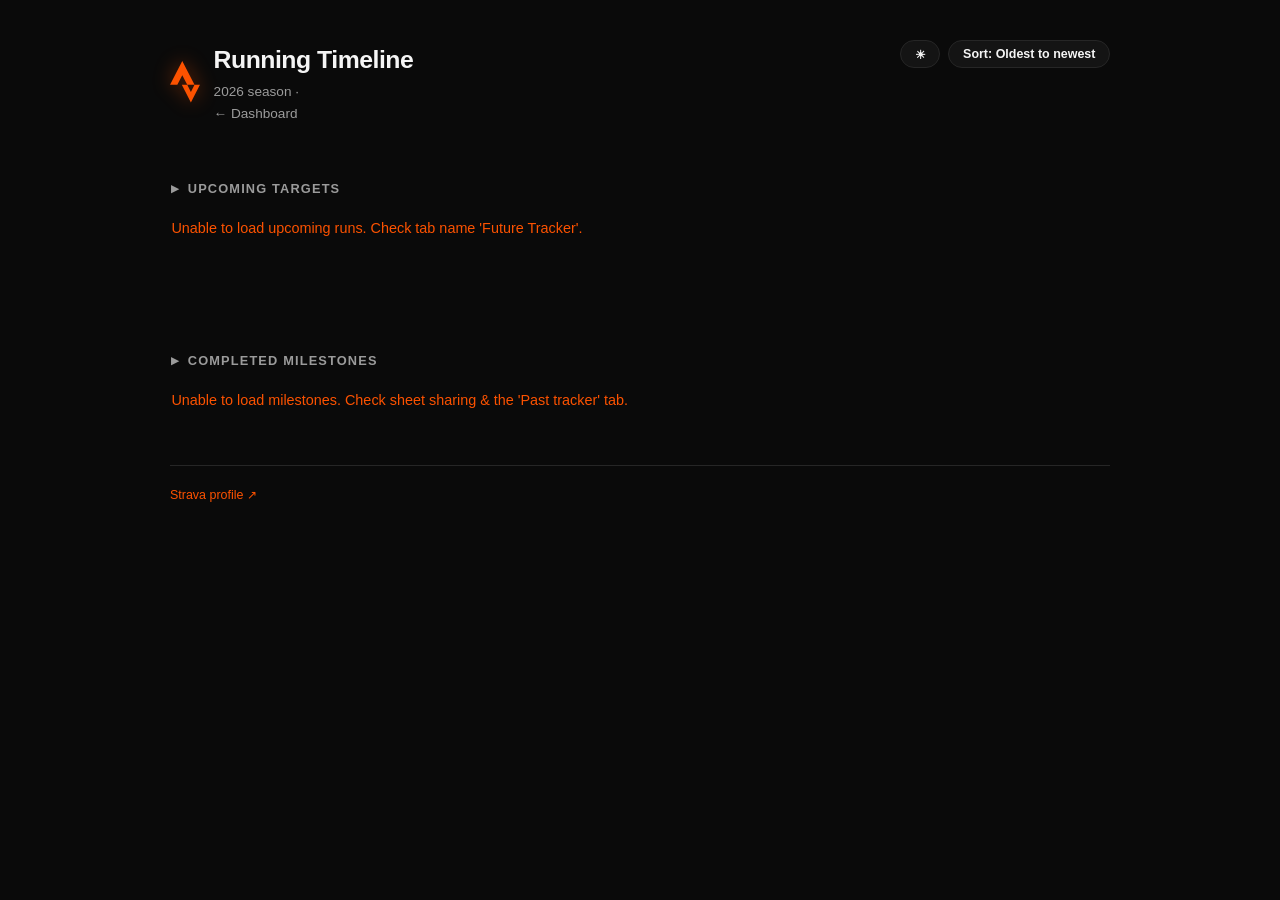
==== timeline.html @ 3454fff7 "Split timeline into its own page (timeline.html) with the sort button; dashboard links to it" ====
<!DOCTYPE html>
<html lang="en" data-theme="dark">
<head>
  <meta charset="UTF-8" />
  <meta name="viewport" content="width=device-width, initial-scale=1.0" />
  <title>Running Timeline · 2026</title>
  <meta name="description" content="Sarthak Jain — upcoming targets and completed milestones." />
  <link rel="stylesheet" href="styles.css" />
</head>
<body>

  <header class="site-header">
    <div class="brand">
      <a class="brand-link" href="index.html" aria-label="Back to dashboard">
        <svg class="logo" viewBox="0 0 42 59" aria-hidden="true">
          <path d="M29.2706 43.5683L24.1528 33.4854L16.5283 33.4982L29.2706 58.4349L41.9999 33.4854H34.3754L29.2706 43.5683Z" fill="currentColor"/>
          <path d="M17.1812 19.9467L24.1529 33.4852H34.3755L17.1812 0L0 33.4852H10.2356L17.1812 19.9467Z" fill="currentColor"/>
        </svg>
        <div class="brand-text">
          <h1>Running Timeline</h1>
          <p class="subtitle">2026 season · <a class="back-link" href="index.html">← Dashboard</a></p>
        </div>
      </a>
    </div>
    <div class="header-actions">
      <button id="theme-btn" class="ghost-btn" type="button" aria-label="Toggle theme">☾</button>
      <button id="sort-btn" class="ghost-btn" type="button">Sort: Oldest to newest</button>
    </div>
  </header>

  <main>
    <div id="sections-container">
      <section class="section-block" id="future-section">
        <h2 id="future-heading" class="section-title" title="Click to expand or collapse all">
          <span class="chevron">&#9654;</span> Upcoming Targets
        </h2>
        <div id="future-status" class="status-msg">Loading upcoming runs...</div>
        <div id="future-timeline" class="timeline future-timeline" style="display: none;"></div>
      </section>

      <section class="section-block" id="past-section">
        <h2 id="past-heading" class="section-title" title="Click to expand or collapse all">
          <span class="chevron">&#9654;</span> Completed Milestones
        </h2>
        <div id="past-status" class="status-msg">Loading milestones...</div>
        <div id="past-timeline" class="timeline" style="display: none;"></div>
      </section>
    </div>
  </main>

  <footer class="site-footer">
    <a href="https://www.strava.com/athletes/107463593" target="_blank" rel="noopener noreferrer">Strava profile ↗</a>
  </footer>

  <script src="common.js"></script>
  <script src="timeline.js"></script>
</body>
</html>
---- styles.css ----
/* ============================================================
   Running Milestones — dark-first Strava theme
   ============================================================ */

:root {
  --orange: #fc5200;
  --orange-soft: rgba(252, 82, 0, 0.14);
  --orange-glow: rgba(252, 82, 0, 0.45);
  --bg: #0a0a0a;
  --surface: #141414;
  --surface-2: #1c1c1c;
  --text: #f5f5f5;
  --muted: #9b9b9b;
  --border: #262626;
  --cell-off: #1c1c1c;
  --shadow-lift: 0 24px 52px -12px rgba(0, 0, 0, 0.8), 0 4px 18px -4px rgba(0, 0, 0, 0.55);
  --radius: 14px;
}

html[data-theme="light"] {
  --bg: #fafafa;
  --surface: #ffffff;
  --surface-2: #f1f1f1;
  --text: #171717;
  --muted: #6b6b6b;
  --border: #e5e5e5;
  --cell-off: #e9e9e9;
  --orange-soft: rgba(252, 82, 0, 0.1);
  --shadow-lift: 0 22px 48px -12px rgba(0, 0, 0, 0.16), 0 4px 16px -4px rgba(0, 0, 0, 0.08);
}

* { box-sizing: border-box; margin: 0; padding: 0; }

body {
  font-family: -apple-system, BlinkMacSystemFont, "Segoe UI", Roboto, Helvetica, Arial, sans-serif;
  background-color: var(--bg);
  color: var(--text);
  line-height: 1.6;
  padding: 2.5rem 1.25rem 3rem;
  max-width: 980px;
  margin: 0 auto;
  transition: background-color 0.25s ease, color 0.25s ease;
}

/* ---------- Header ---------- */

.site-header {
  display: flex;
  align-items: flex-start;
  justify-content: space-between;
  flex-wrap: wrap;
  gap: 1rem;
  margin-bottom: 2rem;
}

.brand { display: flex; align-items: center; gap: 0.85rem; }

.logo {
  width: 30px;
  height: 42px;
  color: var(--orange);
  flex: none;
  filter: drop-shadow(0 0 10px var(--orange-glow));
}

.brand-text h1 {
  font-size: 1.55rem;
  font-weight: 700;
  letter-spacing: -0.02em;
}

.subtitle {
  color: var(--muted);
  font-size: 0.85rem;
  margin-top: 0.1rem;
}

.header-actions { display: flex; gap: 0.5rem; }

.brand-link {
  display: flex;
  align-items: center;
  gap: 0.85rem;
  text-decoration: none;
  color: inherit;
}

.back-link { color: var(--muted); text-decoration: none; }
.back-link:hover { color: var(--orange); }

a.ghost-btn { display: inline-block; }

.ghost-btn {
  background: var(--surface);
  border: 1px solid var(--border);
  color: var(--text);
  font-family: inherit;
  font-size: 0.78rem;
  font-weight: 600;
  padding: 0.35rem 0.85rem;
  border-radius: 999px;
  cursor: pointer;
  user-select: none;
  transition: border-color 0.15s ease, color 0.15s ease, opacity 0.2s ease, transform 0.1s ease;
}

.ghost-btn:hover:not(:disabled) { border-color: var(--orange); color: var(--orange); }
.ghost-btn:active:not(:disabled) { transform: scale(0.97); }
.ghost-btn:disabled { opacity: 0.55; cursor: wait; }

/* ---------- Sections ---------- */

main section,
#sections-container > section {
  margin-bottom: 2.25rem;
}

.section-block {
  position: relative;
  border-radius: var(--radius);
  padding: 1rem 1.15rem;
  margin-left: -1.15rem;
  margin-right: -1.15rem;
  background-color: transparent;
  border: 1px solid transparent;
  will-change: transform, opacity, box-shadow, background-color;
}

.section-title {
  display: inline-flex;
  align-items: center;
  gap: 0.45rem;
  font-size: 0.8rem;
  font-weight: 700;
  text-transform: uppercase;
  letter-spacing: 0.09em;
  color: var(--muted);
  margin-bottom: 1.1rem;
  transition: color 0.15s ease;
}

.section-title .chevron {
  font-size: 0.65rem;
  transition: transform 0.25s ease, color 0.15s ease;
}

.section-title.clickable { cursor: pointer; user-select: none; }
.section-title.clickable:hover { color: var(--orange); }
.section-title.clickable:hover .chevron { color: var(--orange); }
.section-title.all-open .chevron { transform: rotate(90deg); }

.status-msg { color: var(--muted); font-size: 0.9rem; }
.status-msg.error { color: var(--orange); }

/* ---------- Hero stats ---------- */

.hero-stats {
  display: grid;
  grid-template-columns: repeat(auto-fit, minmax(150px, 1fr));
  gap: 0.75rem;
}

.stat-card {
  background: var(--surface);
  border: 1px solid var(--border);
  border-radius: 12px;
  padding: 0.9rem 1rem;
  position: relative;
  overflow: hidden;
}

.stat-card::before {
  content: "";
  position: absolute;
  inset: 0 auto 0 0;
  width: 3px;
  background: var(--orange);
  opacity: 0.85;
}

.stat-label {
  font-size: 0.68rem;
  font-weight: 700;
  text-transform: uppercase;
  letter-spacing: 0.07em;
  color: var(--muted);
  margin-bottom: 0.25rem;
}

.stat-value {
  font-size: 1.45rem;
  font-weight: 700;
  letter-spacing: -0.01em;
  font-variant-numeric: tabular-nums;
}

.stat-value .unit {
  font-size: 0.8rem;
  font-weight: 600;
  color: var(--muted);
  margin-left: 0.2rem;
}

.stat-sub { font-size: 0.75rem; color: var(--muted); margin-top: 0.15rem; }

/* ---------- Milestones ---------- */

.milestone-grid {
  display: grid;
  grid-template-columns: repeat(auto-fit, minmax(215px, 1fr));
  gap: 0.75rem;
}

.milestone-card {
  background: var(--surface);
  border: 1px solid var(--border);
  border-radius: 12px;
  padding: 0.95rem 1rem;
  display: flex;
  flex-direction: column;
  gap: 0.3rem;
  transition: border-color 0.15s ease, transform 0.15s ease;
}

.milestone-card:hover { border-color: var(--orange); transform: translateY(-2px); }

.milestone-card .m-label {
  display: flex;
  align-items: center;
  gap: 0.4rem;
  font-size: 0.68rem;
  font-weight: 700;
  text-transform: uppercase;
  letter-spacing: 0.07em;
  color: var(--muted);
}

.milestone-card .m-value {
  font-size: 1.5rem;
  font-weight: 700;
  letter-spacing: -0.01em;
  font-variant-numeric: tabular-nums;
}

.milestone-card .m-value .unit {
  font-size: 0.8rem;
  font-weight: 600;
  color: var(--muted);
  margin-left: 0.25rem;
}

.milestone-card .m-name {
  font-size: 0.88rem;
  font-weight: 600;
  color: var(--text);
  overflow: hidden;
  text-overflow: ellipsis;
  white-space: nowrap;
}

.milestone-card .m-meta {
  display: flex;
  align-items: center;
  justify-content: space-between;
  gap: 0.5rem;
  font-size: 0.75rem;
  color: var(--muted);
  font-variant-numeric: tabular-nums;
}

.strava-mini {
  color: var(--orange);
  text-decoration: none;
  font-weight: 600;
  white-space: nowrap;
  border: 1px solid var(--border);
  border-radius: 999px;
  padding: 0.05rem 0.5rem;
  font-size: 0.72rem;
  transition: border-color 0.15s ease;
}

.strava-mini:hover { border-color: var(--orange); }

/* ---------- Consistency / streak ---------- */

.streak-card {
  display: flex;
  flex-wrap: wrap;
  gap: 1.25rem 2rem;
  align-items: center;
  background: linear-gradient(135deg, rgba(252, 82, 0, 0.12), rgba(252, 82, 0, 0.03) 55%), var(--surface);
  border: 1px solid rgba(252, 82, 0, 0.35);
  border-radius: 12px;
  padding: 1rem 1.15rem;
  margin-bottom: 1.1rem;
}

.streak-hero { display: flex; align-items: baseline; gap: 0.6rem; }

.streak-flame {
  font-size: 2rem;
  filter: drop-shadow(0 0 12px var(--orange-glow));
}

.streak-number {
  font-size: 2.4rem;
  font-weight: 800;
  line-height: 1;
  color: var(--orange);
  font-variant-numeric: tabular-nums;
}

.streak-unit { font-size: 0.85rem; color: var(--muted); font-weight: 600; }
.streak-note { font-size: 0.78rem; color: var(--muted); width: 100%; }

.streak-stats { display: flex; gap: 1.75rem; flex-wrap: wrap; }

.streak-stat .stat-value { font-size: 1.25rem; color: var(--text); }

/* ---------- Heatmap ---------- */

.heatmap-wrap {
  background: var(--surface);
  border: 1px solid var(--border);
  border-radius: 12px;
  padding: 0.9rem 1rem;
}

.heatmap-head {
  display: flex;
  align-items: center;
  justify-content: space-between;
  flex-wrap: wrap;
  gap: 0.5rem;
  margin-bottom: 0.65rem;
}

.heatmap-title { font-size: 0.78rem; font-weight: 600; color: var(--muted); }
.heatmap-hint { font-weight: 500; color: var(--muted); opacity: 0.6; margin-left: 0.35rem; }

.heatmap-legend {
  display: flex;
  align-items: center;
  gap: 0.75rem;
}

.legend-item {
  display: inline-flex;
  align-items: center;
  gap: 0.3rem;
  font-size: 0.68rem;
  color: var(--muted);
}

.legend-cell { width: 11px; height: 11px; border-radius: 2.5px; display: inline-block; flex: none; }
.legend-cell.lv1 { background: rgba(252, 82, 0, 0.25); }
.legend-cell.lv2 { background: rgba(252, 82, 0, 0.55); }
.legend-cell.lv3 { background: var(--orange); }

.heatmap-scroll { overflow-x: auto; padding-bottom: 0.25rem; }
.heatmap-inner { display: flex; flex-direction: column; }

.heatmap-months-row { display: flex; }
.heatmap-months-spacer { width: 20px; flex: none; }
.heatmap-months {
  display: flex;
  height: 14px;
  margin-bottom: 3px;
  flex: 1;
  min-width: 0;
}

.hm-month-slot {
  flex: 1 1 0;
  min-width: 0;
  position: relative;
  font-size: 0.6rem;
  color: var(--muted);
  white-space: nowrap;
}

.heatmap-grid { display: flex; }

.heatmap-daylabels {
  position: relative;
  width: 20px;
  height: calc(var(--hm-step, 15px) * 7 - var(--hm-gap, 3px));
  flex: none;
  font-size: 0.6rem;
  color: var(--muted);
}

.heatmap-daylabels span { position: absolute; left: 0; line-height: var(--hm-cell, 12px); }

.heatmap { display: flex; gap: var(--hm-gap, 3px); flex: 1; min-width: 0; }

.hm-col { display: flex; flex-direction: column; align-items: center; gap: var(--hm-gap, 3px); flex: 1 1 0; min-width: 0; }

/* Mobile: show only the last ~6 months (weeks older than that are hidden,
   month-label slots hide in sync). Visible columns stretch to fill the card,
   so no horizontal scrolling is needed. */
@media (max-width: 720px) {
  .hm-col.old { display: none; }
  .hm-month-slot.old { display: none; }
}

.hm-cell {
  width: var(--hm-cell, 12px);
  height: var(--hm-cell, 12px);
  flex: none;
  border-radius: 2.5px;
  background: var(--cell-off);
  cursor: default;
  transition: transform 0.1s ease, box-shadow 0.1s ease;
}

.hm-cell.future { visibility: hidden; }
.hm-cell.lv1 { background: rgba(252, 82, 0, 0.25); }
.hm-cell.lv2 { background: rgba(252, 82, 0, 0.55); }
.hm-cell.lv3 { background: var(--orange); box-shadow: 0 0 6px var(--orange-glow); }

.hm-cell:hover { transform: scale(1.35); outline: 1px solid var(--orange); position: relative; z-index: 1; }

/* ---------- Charts ---------- */

.chart-grid {
  display: grid;
  grid-template-columns: 1fr 1fr;
  gap: 0.75rem;
}

@media (max-width: 720px) { .chart-grid { grid-template-columns: 1fr; } }

.chart-card {
  background: var(--surface);
  border: 1px solid var(--border);
  border-radius: 12px;
  padding: 0.9rem 1rem;
  min-width: 0;
}

.chart-card h3 {
  font-size: 0.78rem;
  font-weight: 700;
  text-transform: uppercase;
  letter-spacing: 0.07em;
  color: var(--muted);
  margin-bottom: 0.75rem;
}

.chart { display: flex; align-items: flex-end; gap: 4px; height: 140px; }

.bar {
  flex: 1;
  min-width: 8px;
  background: var(--orange);
  border-radius: 3px 3px 0 0;
  position: relative;
  transform-origin: bottom;
  animation: growUp 0.6s cubic-bezier(0.22, 1, 0.36, 1) backwards;
}

@keyframes growUp { from { transform: scaleY(0); } to { transform: scaleY(1); } }

.bar.zero { background: var(--cell-off); animation: none; }

.bar .bar-tip {
  position: absolute;
  bottom: calc(100% + 4px);
  left: 50%;
  transform: translateX(-50%);
  font-size: 0.65rem;
  font-weight: 700;
  color: var(--text);
  background: var(--surface-2);
  border: 1px solid var(--border);
  border-radius: 6px;
  padding: 0.05rem 0.35rem;
  white-space: nowrap;
  opacity: 0;
  pointer-events: none;
  transition: opacity 0.15s ease;
  z-index: 2;
}

.bar:hover .bar-tip { opacity: 1; }

.chart-labels { display: flex; gap: 4px; margin-top: 0.35rem; }

.chart-labels span {
  flex: 1;
  min-width: 8px;
  text-align: center;
  font-size: 0.6rem;
  color: var(--muted);
}

/* weekly line chart */
.line-chart-wrap { position: relative; height: 140px; }
.line-chart-wrap svg { width: 100%; height: 100%; display: block; overflow: visible; }
.week-line {
  fill: none;
  stroke: var(--orange);
  stroke-width: 2.5;
  stroke-linecap: round;
  stroke-linejoin: round;
}
.week-area { fill: url(#weekFill); opacity: 0.35; }
.week-dot {
  fill: var(--surface);
  stroke: var(--orange);
  stroke-width: 2;
  cursor: default;
  transition: r 0.1s ease;
}
.week-dot:hover { r: 5.5; }
.best-week { font-size: 0.78rem; color: var(--muted); margin-top: 0.6rem; }
.best-week b { color: var(--orange); }

/* ---------- Personal records ---------- */

.pr-grid {
  display: grid;
  grid-template-columns: repeat(auto-fit, minmax(190px, 1fr));
  gap: 0.75rem;
}

.pr-card {
  background: var(--surface);
  border: 1px solid var(--border);
  border-radius: 12px;
  padding: 0.9rem 1rem;
  position: relative;
  display: flex;
  flex-direction: column;
  gap: 0.25rem;
}

.pr-card .pr-dist {
  font-size: 0.7rem;
  font-weight: 800;
  letter-spacing: 0.08em;
  color: var(--orange);
  text-transform: uppercase;
}

.pr-card .pr-value {
  font-size: 1.35rem;
  font-weight: 700;
  font-variant-numeric: tabular-nums;
}

.pr-card .pr-meta { font-size: 0.74rem; color: var(--muted); display: flex; justify-content: space-between; gap: 0.5rem; }

.pr-badge {
  position: absolute;
  top: -9px;
  right: 10px;
  background: var(--orange);
  color: #fff;
  font-size: 0.62rem;
  font-weight: 800;
  letter-spacing: 0.06em;
  padding: 0.12rem 0.5rem;
  border-radius: 999px;
  box-shadow: 0 0 14px var(--orange-glow);
  animation: prPop 0.5s cubic-bezier(0.34, 1.56, 0.64, 1);
}

@keyframes prPop { from { transform: scale(0); } to { transform: scale(1); } }

.pr-ack {
  margin-top: 0.4rem;
  background: none;
  border: 1px solid var(--border);
  color: var(--muted);
  font-size: 0.7rem;
  font-family: inherit;
  border-radius: 999px;
  padding: 0.15rem 0.6rem;
  cursor: pointer;
  transition: color 0.15s, border-color 0.15s;
}
.pr-ack:hover { color: var(--orange); border-color: var(--orange); }

/* ---------- Timeline (future + past) ---------- */

#sections-container {
  display: flex;
  flex-direction: column;
  gap: 2.25rem;
  position: relative;
}

#sections-container.oldest-first { flex-direction: column-reverse; }

.timeline {
  position: relative;
  border-left: 2px solid var(--border);
  margin-left: 0.5rem;
  padding-left: 1.75rem;
  display: flex;
  flex-direction: column;
  gap: 2.1rem;
}

#sections-container.oldest-first .timeline { flex-direction: column-reverse; }

.timeline.future-timeline { border-left-style: dashed; }

.timeline-item { position: relative; }

.timeline-dot {
  position: absolute;
  left: -2.15rem;
  top: 0.35rem;
  width: 12px;
  height: 12px;
  border-radius: 50%;
  background-color: var(--bg);
  border: 2px solid var(--orange);
  transition: background-color 0.2s ease, border-color 0.2s ease;
}

.future-timeline .timeline-dot { border-color: var(--muted); }
.timeline-item.open .timeline-dot { background-color: var(--orange); border-color: var(--orange); }

.item-header {
  display: flex;
  flex-wrap: wrap;
  align-items: baseline;
  justify-content: space-between;
  gap: 0.5rem;
}

.item-title-group {
  cursor: pointer;
  user-select: none;
  display: flex;
  align-items: baseline;
  gap: 0.65rem;
}

.item-date {
  font-family: ui-monospace, SFMono-Regular, Menlo, Monaco, Consolas, monospace;
  font-size: 0.8rem;
  color: var(--muted);
}

.item-title { font-size: 1.05rem; font-weight: 600; transition: color 0.15s ease; }
.item-title-group:hover .item-title { color: var(--orange); }

.chevron {
  font-size: 0.75rem;
  color: var(--muted);
  transition: transform 0.25s ease;
  display: inline-block;
}

.timeline-item.open .chevron { transform: rotate(90deg); }

.strava-link,
.planned-badge,
.race-badge {
  font-size: 0.75rem;
  font-weight: 600;
  text-decoration: none;
  border: 1px solid var(--border);
  background: var(--surface);
  padding: 0.15rem 0.55rem;
  border-radius: 999px;
}

.strava-link { color: var(--orange); transition: border-color 0.15s ease; }
.strava-link:hover { border-color: var(--orange); }

.planned-badge { color: var(--muted); font-weight: 500; }

.race-badge {
  color: var(--orange);
  border-color: rgba(252, 82, 0, 0.4);
  background: var(--orange-soft);
}

/* CSS Grid accordion */
.details-collapse {
  display: grid;
  grid-template-rows: 0fr;
  opacity: 0;
  transition: grid-template-rows 0.32s cubic-bezier(0.4, 0, 0.2, 1),
              opacity 0.25s ease,
              margin-top 0.32s cubic-bezier(0.4, 0, 0.2, 1);
  margin-top: 0;
}

.timeline-item.open .details-collapse {
  grid-template-rows: 1fr;
  opacity: 1;
  margin-top: 0.75rem;
}

.details-inner { overflow: hidden; }

.item-details {
  padding: 1rem;
  background-color: var(--surface);
  border: 1px solid var(--border);
  border-radius: 10px;
  font-size: 0.92rem;
}

.item-description { color: var(--text); white-space: pre-line; }

.run-strip {
  display: flex;
  flex-wrap: wrap;
  gap: 0.5rem 1.1rem;
  margin-top: 0.6rem;
  padding-top: 0.6rem;
  border-top: 1px solid var(--border);
  font-size: 0.78rem;
  color: var(--muted);
  font-variant-numeric: tabular-nums;
}

.run-strip b { color: var(--text); font-weight: 600; }

.goals-grid {
  display: grid;
  grid-template-columns: repeat(auto-fit, minmax(180px, 1fr));
  gap: 0.75rem;
}

.goal-box {
  padding: 0.65rem 0.8rem;
  border-radius: 8px;
  border: 1px solid var(--border);
  background-color: var(--bg);
}

.goal-label {
  font-size: 0.7rem;
  font-weight: 600;
  text-transform: uppercase;
  letter-spacing: 0.05em;
  color: var(--orange);
  margin-bottom: 0.2rem;
}

.goal-value { font-size: 0.92rem; font-weight: 500; color: var(--text); }

.embed-container { margin-top: 1rem; overflow-x: auto; }
.embed-container:empty { display: none; }

.media-grid {
  display: grid;
  grid-template-columns: repeat(auto-fit, minmax(180px, 1fr));
  gap: 0.75rem;
  margin-top: 1rem;
}

.media-grid:empty { display: none; }

.media-card {
  border-radius: 8px;
  overflow: hidden;
  border: 1px solid var(--border);
  background: var(--bg);
}

.media-card img { width: 100%; height: auto; display: block; object-fit: cover; }

.media-label {
  font-size: 0.7rem;
  color: var(--muted);
  padding: 0.3rem 0.5rem;
  text-transform: uppercase;
  letter-spacing: 0.04em;
}

/* ---------- Footer ---------- */

.site-footer {
  display: flex;
  justify-content: space-between;
  flex-wrap: wrap;
  gap: 0.5rem;
  color: var(--muted);
  font-size: 0.78rem;
  border-top: 1px solid var(--border);
  padding-top: 1.25rem;
}

.site-footer a { color: var(--orange); text-decoration: none; }
.site-footer a:hover { text-decoration: underline; }
.site-footer code { color: var(--orange); font-size: 0.74rem; }

/* ---------- Responsive ---------- */

@media (max-width: 560px) {
  body { padding: 1.75rem 0.9rem 2rem; }
  .brand-text h1 { font-size: 1.3rem; }
  .milestone-grid { grid-template-columns: 1fr 1fr; }
  .milestone-card .m-value { font-size: 1.25rem; }
}
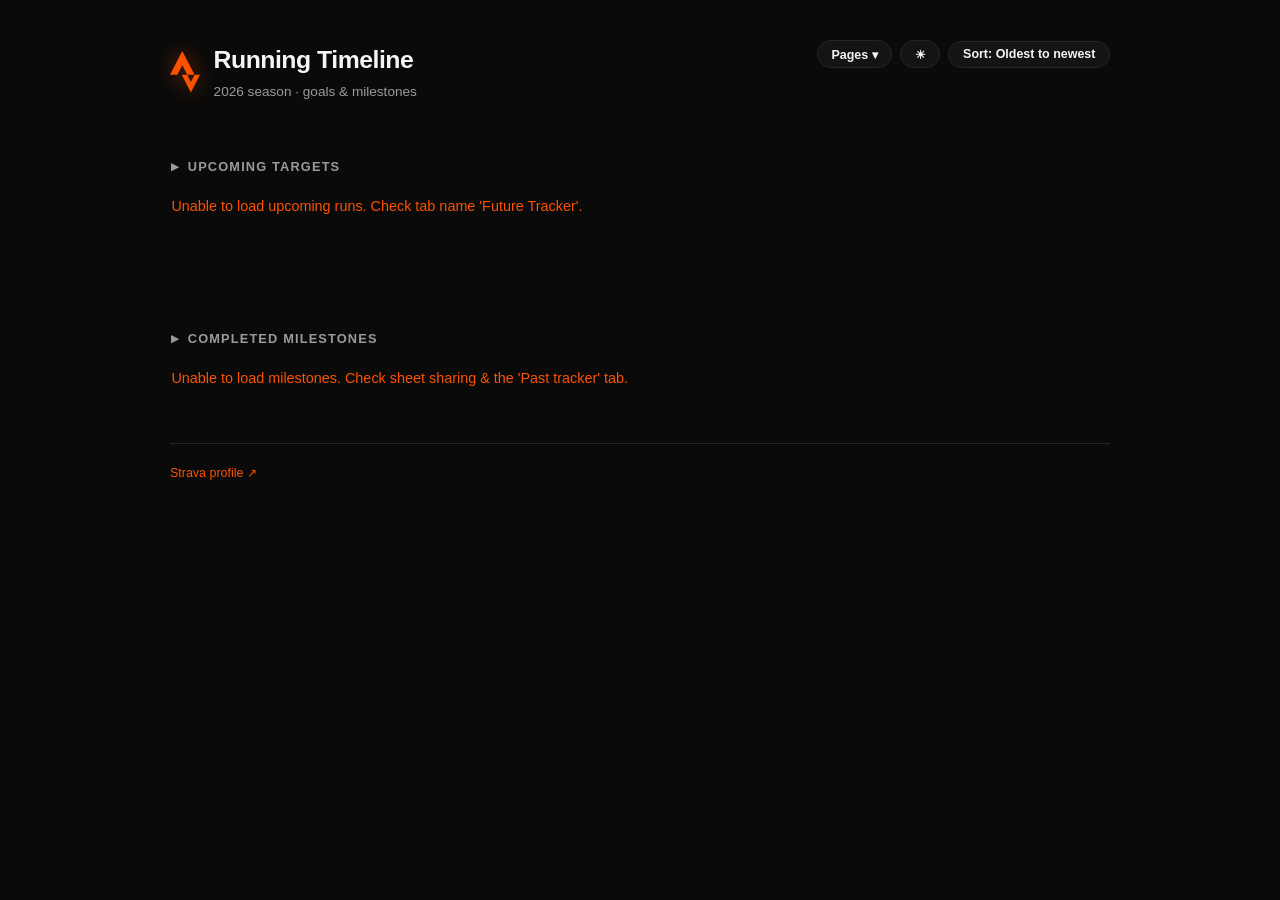
==== commit 06507a48: "Add shared Pages drop-down in header on both pages (links to the other, marks current)" ====
--- a/timeline.html
+++ b/timeline.html
@@ -18,7 +18,7 @@
         </svg>
         <div class="brand-text">
           <h1>Running Timeline</h1>
-          <p class="subtitle">2026 season · <a class="back-link" href="index.html">← Dashboard</a></p>
+          <p class="subtitle">2026 season · goals &amp; milestones</p>
         </div>
       </a>
     </div>
--- a/styles.css
+++ b/styles.css
@@ -75,7 +75,7 @@
   margin-top: 0.1rem;
 }
 
-.header-actions { display: flex; gap: 0.5rem; }
+.header-actions { display: flex; gap: 0.5rem; align-items: center; }
 
 .brand-link {
   display: flex;
@@ -89,6 +89,40 @@
 .back-link:hover { color: var(--orange); }
 
 a.ghost-btn { display: inline-block; }
+
+.page-menu { position: relative; }
+
+.page-menu-list {
+  position: absolute;
+  top: calc(100% + 0.4rem);
+  right: 0;
+  min-width: 150px;
+  background: var(--surface);
+  border: 1px solid var(--border);
+  border-radius: 10px;
+  padding: 0.3rem;
+  box-shadow: var(--shadow-lift);
+  z-index: 50;
+  display: flex;
+  flex-direction: column;
+  gap: 0.15rem;
+}
+
+.page-menu-list[hidden] { display: none; }
+
+.page-menu-link {
+  padding: 0.4rem 0.7rem;
+  border-radius: 7px;
+  font-size: 0.8rem;
+  font-weight: 600;
+  color: var(--text);
+  text-decoration: none;
+  white-space: nowrap;
+}
+
+.page-menu-link:hover { background: var(--orange-soft); color: var(--orange); }
+.page-menu-link.active { color: var(--muted); }
+.page-menu-link.active::after { content: " · current"; font-weight: 500; font-size: 0.7rem; }
 
 .ghost-btn {
   background: var(--surface);
